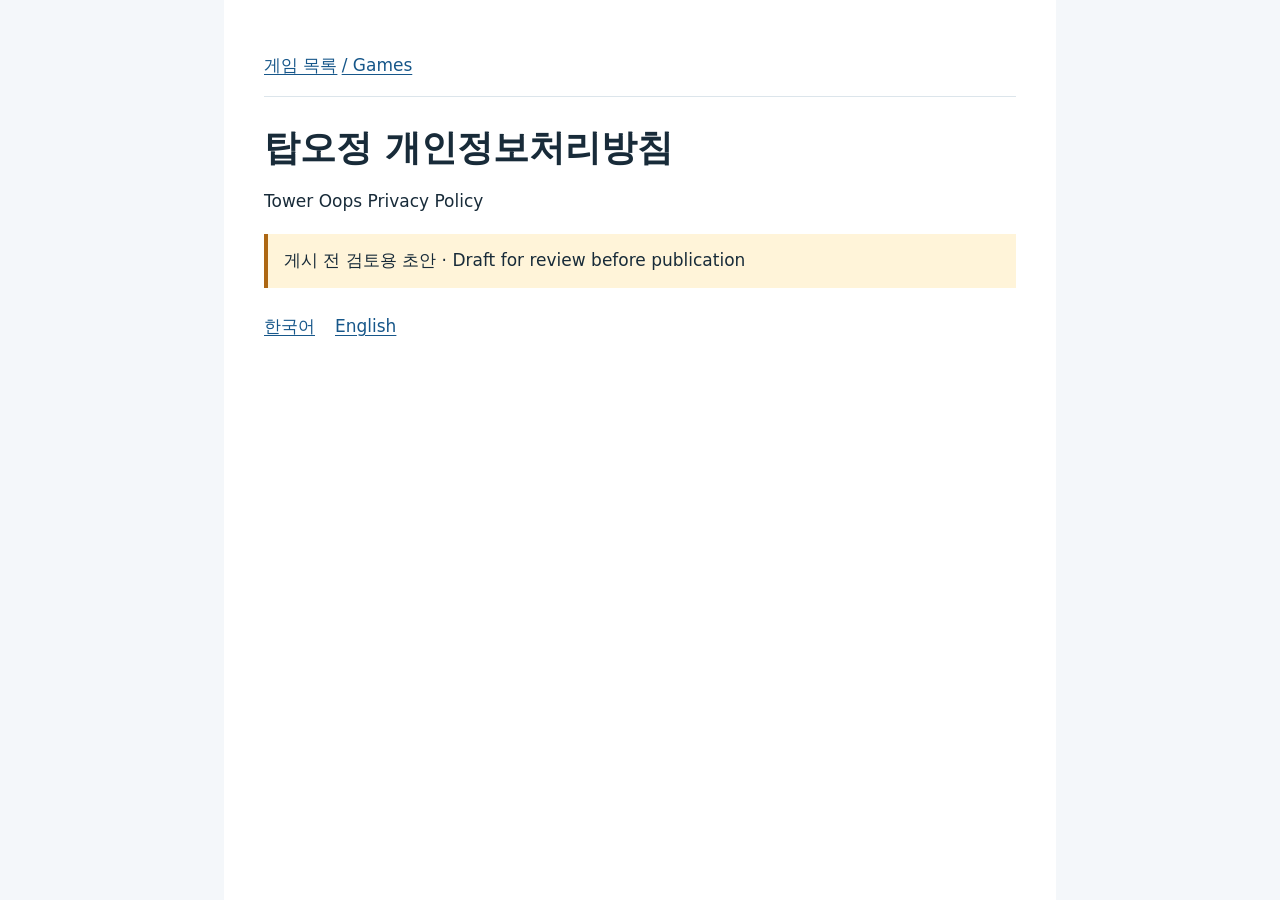
==== tower-oops/index.html @ e5663d7a "Add Tower Oops privacy policy drafts" ====
<!doctype html>
<html lang="ko">
<head>
  <meta charset="utf-8">
  <meta name="viewport" content="width=device-width, initial-scale=1">
  <meta name="robots" content="noindex">
  <title>탑오정 개인정보처리방침 | Tower Oops Privacy Policy</title>
  <link rel="stylesheet" href="styles.css">
</head>
<body>
  <main>
    <nav class="page-nav" aria-label="사이트 메뉴">
      <a href="../">게임 목록 <span lang="en">/ Games</span></a>
    </nav>
    <h1>탑오정 개인정보처리방침</h1>
    <p lang="en">Tower Oops Privacy Policy</p>
    <p class="pending">게시 전 검토용 초안 · <span lang="en">Draft for review before publication</span></p>
    <nav class="language-nav" aria-label="정책 언어 / Policy language">
      <a href="ko/" hreflang="ko">한국어</a>
      <a href="en/" lang="en" hreflang="en">English</a>
    </nav>
  </main>
</body>
</html>
---- tower-oops/styles.css ----
:root {
  color-scheme: light;
  --ink: #182b39;
  --link: #17578a;
  --line: #dce5eb;
}

* {
  box-sizing: border-box;
}

body {
  margin: 0;
  background: #f4f7fa;
  color: var(--ink);
  font: 1.0625rem/1.75 system-ui, sans-serif;
  overflow-wrap: anywhere;
}

main {
  max-width: 52rem;
  min-height: 100vh;
  margin-inline: auto;
  padding: clamp(1rem, 5vw, 2.75rem) clamp(1rem, 5vw, 2.5rem) 4rem;
  background: #fff;
}

.page-nav,
.language-nav {
  display: flex;
  flex-wrap: wrap;
  gap: 0.25rem 1.25rem;
}

.page-nav {
  padding-bottom: 0.5rem;
  border-bottom: 1px solid var(--line);
}

nav a {
  display: inline-flex;
  align-items: center;
  gap: 0.25em;
  min-height: 44px;
}

a {
  color: var(--link);
  text-underline-offset: 0.2em;
}

a:focus-visible {
  outline: 3px solid var(--link);
  outline-offset: 4px;
}

h1 {
  margin: 1.75rem 0 0.625rem;
  font-size: clamp(1.75rem, 5vw, 2.25rem);
  line-height: 1.25;
}

h2 {
  margin: 2rem 0 0.5rem;
  font-size: 1.25rem;
  line-height: 1.4;
}

h2 + p,
h2 + ul {
  margin-top: 0;
}

.pending {
  padding: 0.75rem 1rem;
  border-inline-start: 4px solid #ad6713;
  background: #fff4d9;
}

dt {
  font-weight: 700;
}

dd {
  margin: 0 0 0.75rem;
}

ul {
  padding-inline-start: 1.5rem;
}
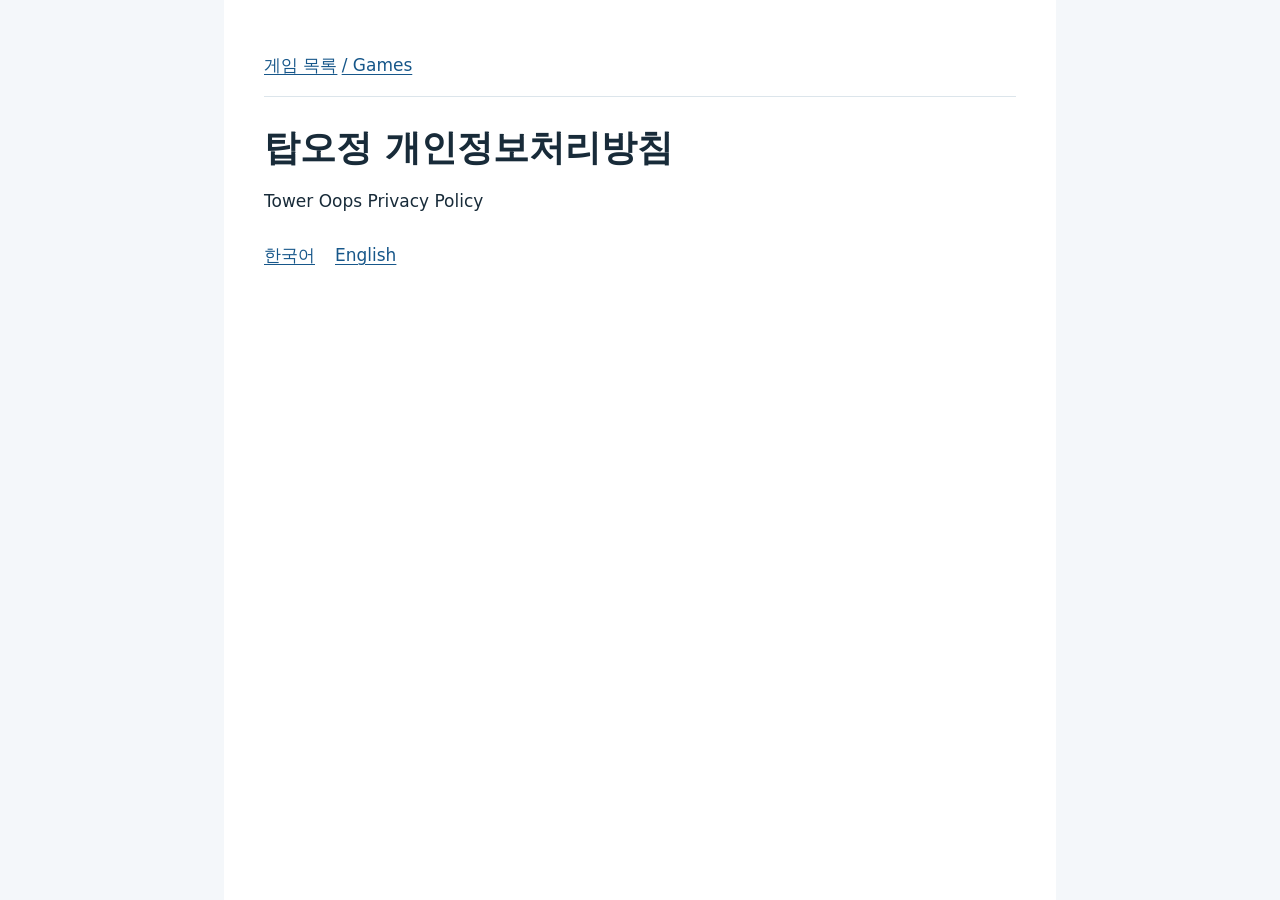
==== commit 6cf2a8c8: "Publish final Tower Oops privacy policies" ====
--- a/tower-oops/index.html
+++ b/tower-oops/index.html
@@ -3,7 +3,6 @@
 <head>
   <meta charset="utf-8">
   <meta name="viewport" content="width=device-width, initial-scale=1">
-  <meta name="robots" content="noindex">
   <title>탑오정 개인정보처리방침 | Tower Oops Privacy Policy</title>
   <link rel="stylesheet" href="styles.css">
 </head>
@@ -14,7 +13,6 @@
     </nav>
     <h1>탑오정 개인정보처리방침</h1>
     <p lang="en">Tower Oops Privacy Policy</p>
-    <p class="pending">게시 전 검토용 초안 · <span lang="en">Draft for review before publication</span></p>
     <nav class="language-nav" aria-label="정책 언어 / Policy language">
       <a href="ko/" hreflang="ko">한국어</a>
       <a href="en/" lang="en" hreflang="en">English</a>
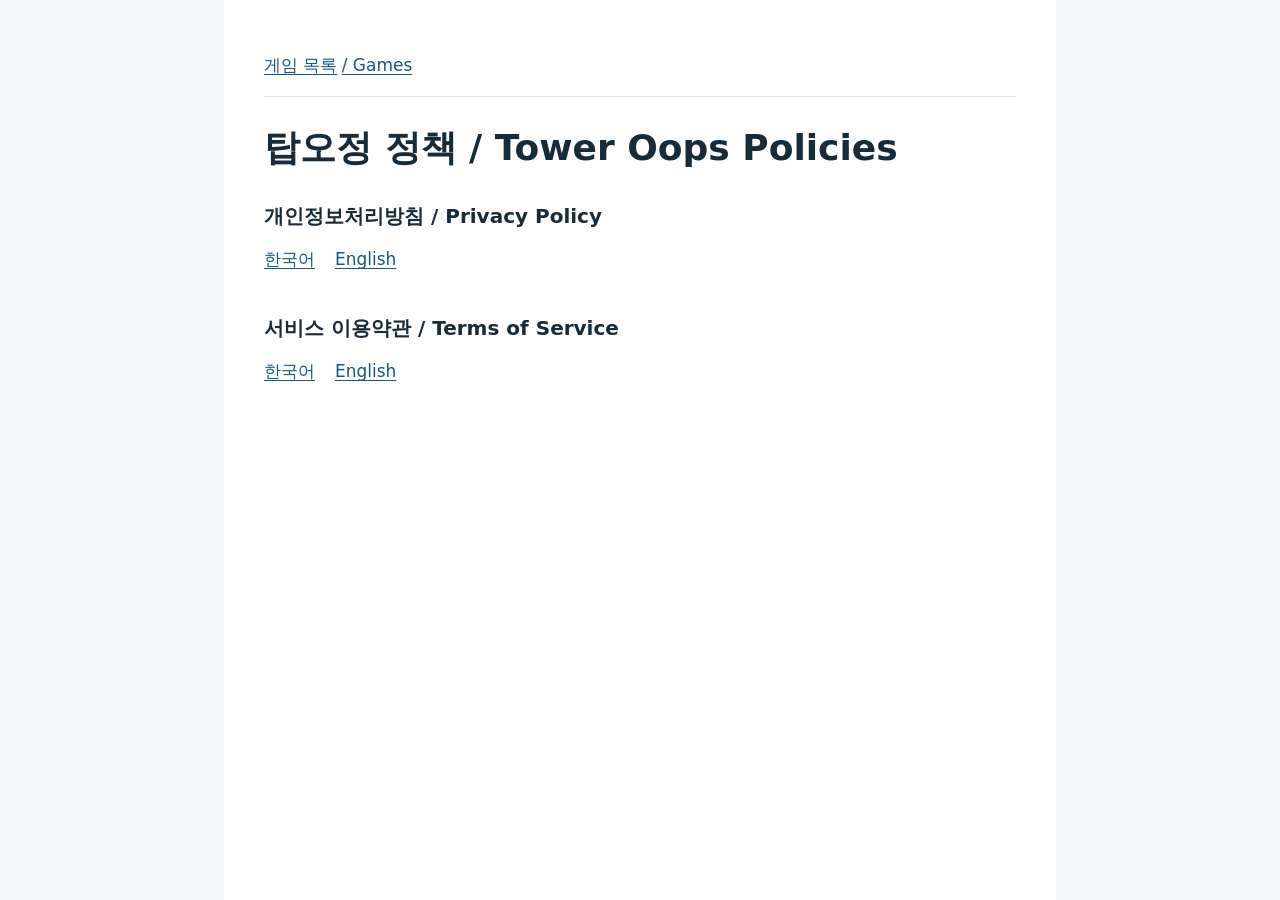
==== commit b5814432: "Add Tower Oops terms of service" ====
--- a/tower-oops/index.html
+++ b/tower-oops/index.html
@@ -3,7 +3,7 @@
 <head>
   <meta charset="utf-8">
   <meta name="viewport" content="width=device-width, initial-scale=1">
-  <title>탑오정 개인정보처리방침 | Tower Oops Privacy Policy</title>
+  <title>탑오정 정책 | Tower Oops Policies</title>
   <link rel="stylesheet" href="styles.css">
 </head>
 <body>
@@ -11,12 +11,21 @@
     <nav class="page-nav" aria-label="사이트 메뉴">
       <a href="../">게임 목록 <span lang="en">/ Games</span></a>
     </nav>
-    <h1>탑오정 개인정보처리방침</h1>
-    <p lang="en">Tower Oops Privacy Policy</p>
-    <nav class="language-nav" aria-label="정책 언어 / Policy language">
-      <a href="ko/" hreflang="ko">한국어</a>
-      <a href="en/" lang="en" hreflang="en">English</a>
-    </nav>
+    <h1>탑오정 정책 <span lang="en">/ Tower Oops Policies</span></h1>
+    <section aria-labelledby="privacy-policy">
+      <h2 id="privacy-policy">개인정보처리방침 <span lang="en">/ Privacy Policy</span></h2>
+      <nav class="language-nav" aria-labelledby="privacy-policy">
+        <a href="ko/" hreflang="ko">한국어</a>
+        <a href="en/" lang="en" hreflang="en">English</a>
+      </nav>
+    </section>
+    <section aria-labelledby="terms-of-service">
+      <h2 id="terms-of-service">서비스 이용약관 <span lang="en">/ Terms of Service</span></h2>
+      <nav class="language-nav" aria-labelledby="terms-of-service">
+        <a href="terms/" hreflang="ko">한국어</a>
+        <a href="terms/en/" lang="en" hreflang="en">English</a>
+      </nav>
+    </section>
   </main>
 </body>
 </html>
